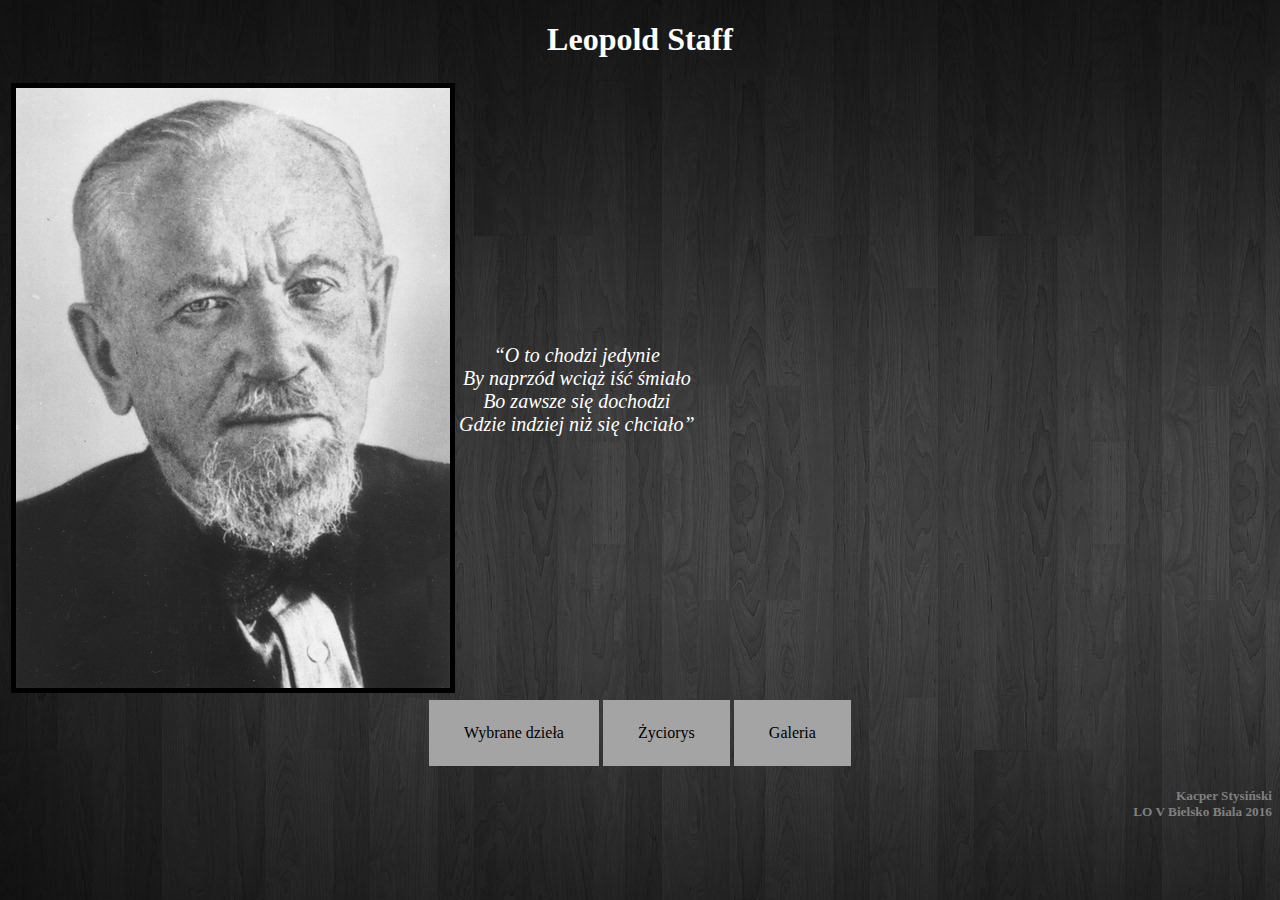
==== index.html @ c4972377 "first commit" ====
<!DOCTYPE html>
<html>
  <head>
  <meta http-equiv="content-type" content="text/html; charset=utf-8">     
  <title>Leopold Staff</title>
  <link rel="stylesheet" href="style.css" />
  </head>
  
  <body background="zdjecia/tlo2.jpg">  
        <div vertical-align=center>
            <h1> Leopold Staff </h1> 
            <table>
              <tr>
                <td>  <img src="zdjecia/1.jpg" alt="Leopold Staff"/> </td>
                <td>  <span><q>O to chodzi jedynie <br>
                      By naprzód wciąż iść śmiało <br>
                      Bo zawsze się dochodzi <br>    
                      Gdzie indziej niż się chciało</q></span> </td>
              </tr>         
            </table>
            <a href="wybrane.html">Wybrane dzieła</a>
            <a href="zyciorys.html">Życiorys</a>
            <a href="galeria.html">Galeria</a>
        </div> 
            <h5>Kacper Stysiński <br> LO V Bielsko Biala 2016</h5>
  </body>
</html>
---- style.css ----
div{
    text-align:center;
  }

h1{
    color: white;
  }

img{
border:5px solid black;
}

span{
    font-size:20px;
    font-style: italic;
    color:white;
  }

a:link, a:visited {
    background-color:#A4A4A4;
    color: black;
    padding: 24px 35px;
    text-align: center; 
    text-decoration: none;
    display: inline-block;
  }

a:hover, a:active {
    background-color: #F2F2F2;
  }

h5{
    text-align:right;
    color: grey;
  }
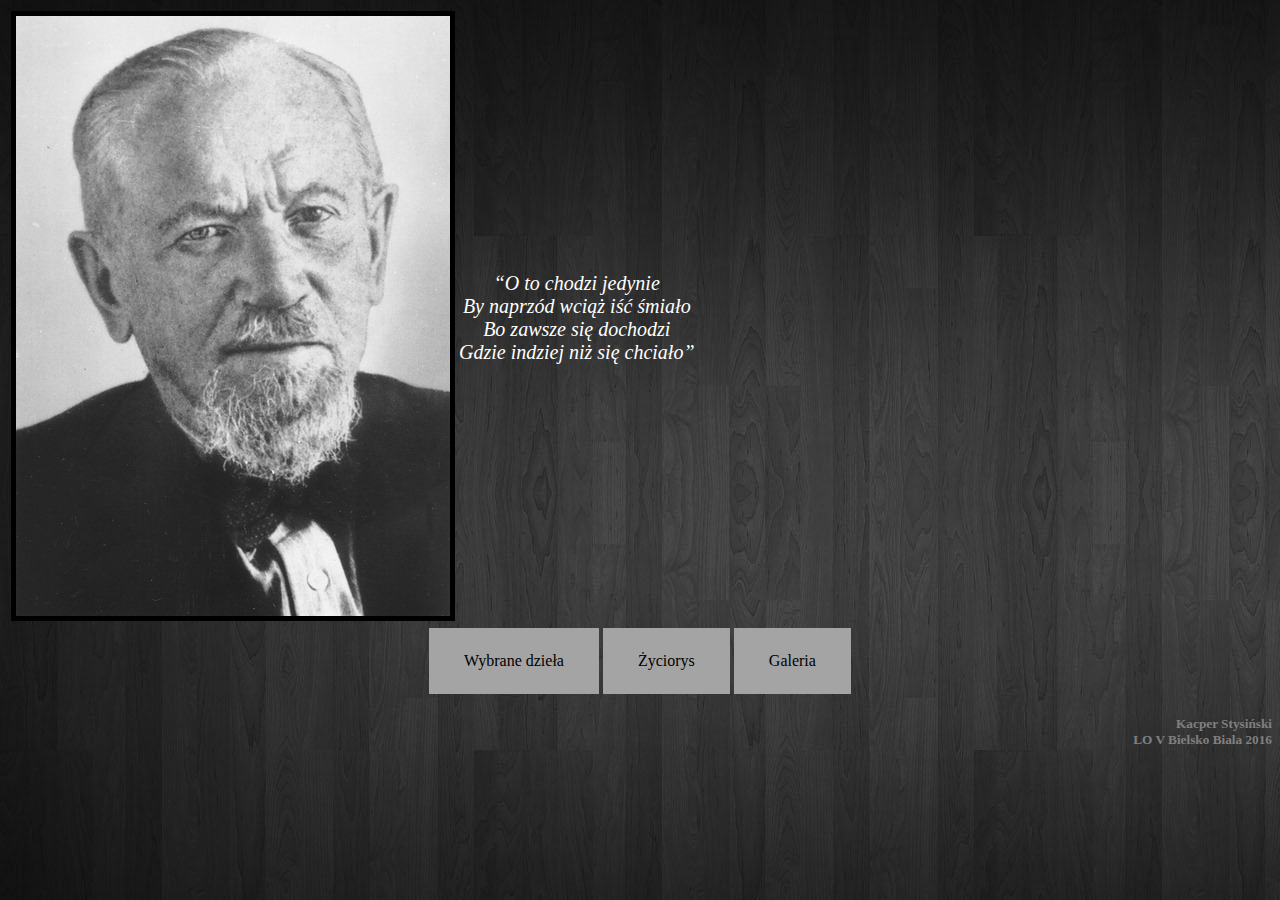
==== commit c099d600: "new branch commit" ====
--- a/index.html
+++ b/index.html
@@ -8,7 +8,7 @@
   
   <body background="zdjecia/tlo2.jpg">  
         <div vertical-align=center>
-            <h1> Leopold Staff </h1> 
+            
             <table>
               <tr>
                 <td>  <img src="zdjecia/1.jpg" alt="Leopold Staff"/> </td>
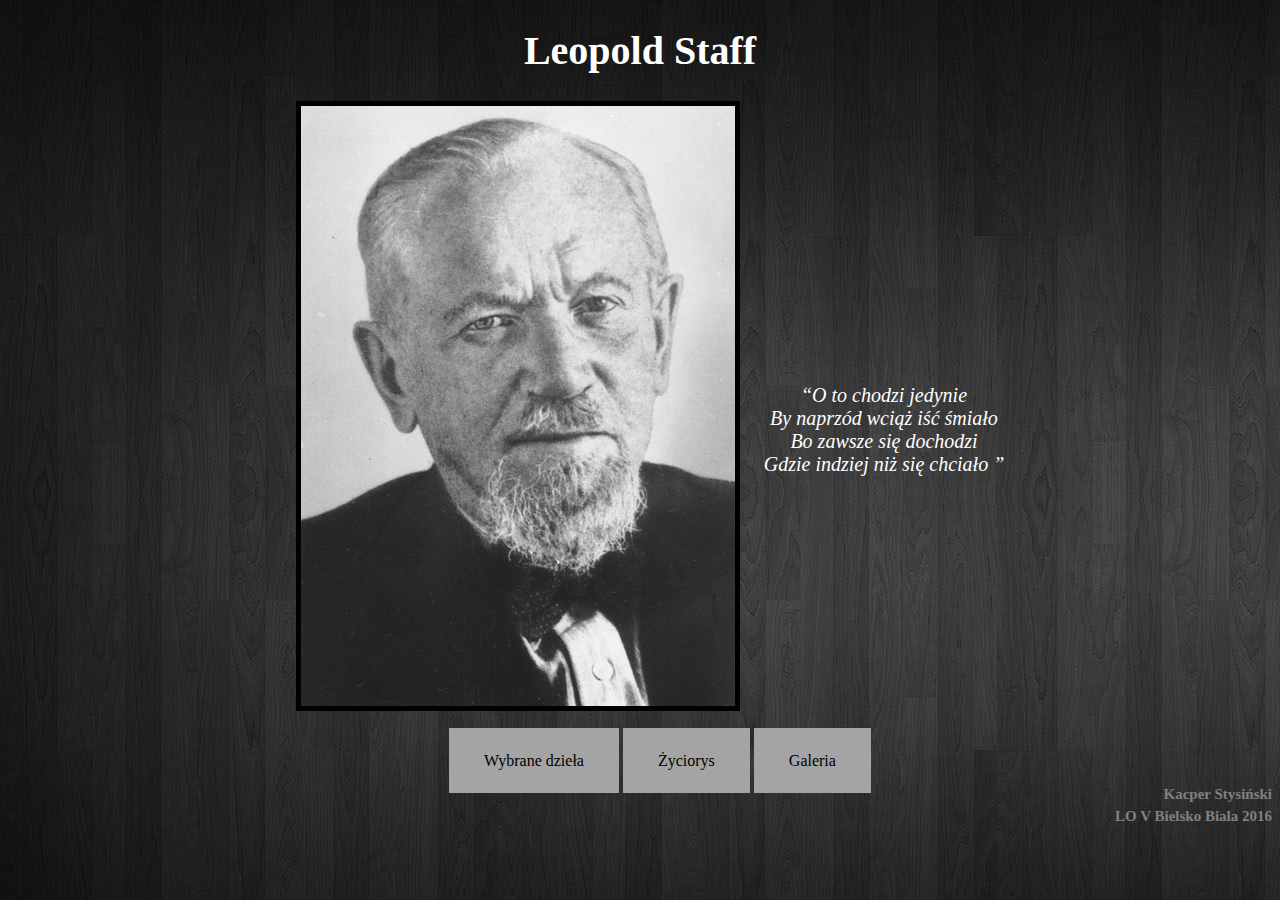
==== commit d8cc65c9: "Merge pull request #2 from akwaz/fixed" ====
--- a/index.html
+++ b/index.html
@@ -1,27 +1,35 @@
 <!DOCTYPE html>
 <html>
   <head>
-  <meta http-equiv="content-type" content="text/html; charset=utf-8">     
-  <title>Leopold Staff</title>
-  <link rel="stylesheet" href="style.css" />
+    <meta http-equiv="content-type" content="text/html; charset=utf-8">     
+    <title>Leopold Staff</title>
+    <link rel="stylesheet" href="style.css" />
   </head>
-  
-  <body background="zdjecia/tlo2.jpg">  
-        <div vertical-align=center>
-            
-            <table>
-              <tr>
-                <td>  <img src="zdjecia/1.jpg" alt="Leopold Staff"/> </td>
-                <td>  <span><q>O to chodzi jedynie <br>
-                      By naprzód wciąż iść śmiało <br>
-                      Bo zawsze się dochodzi <br>    
-                      Gdzie indziej niż się chciało</q></span> </td>
-              </tr>         
-            </table>
-            <a href="wybrane.html">Wybrane dzieła</a>
-            <a href="zyciorys.html">Życiorys</a>
-            <a href="galeria.html">Galeria</a>
-        </div> 
-            <h5>Kacper Stysiński <br> LO V Bielsko Biala 2016</h5>
+
+  <body>  
+    <div class="container">
+      <h1> Leopold Staff </h1> 
+      <div id="jumbotron">
+        <div class="inner-wrapper"><img src="zdjecia/1.jpg" alt="Leopold Staff"/></div>
+        <div class="inner-wrapper"><q id="quote">O to chodzi jedynie <br>
+          By naprzód wciąż iść śmiało <br>
+          Bo zawsze się dochodzi <br>    
+          Gdzie indziej niż się chciało
+          </q>
+        </div>
+      </div>
+      <div id="menu">
+        <ul>
+          <li><a href="wybrane.html">Wybrane dzieła</a></li>
+          <li><a href="zyciorys.html">Życiorys</a></li>
+          <li><a href="galeria.html">Galeria</a></li>
+        </ul>
+      </div>
+    </div> 
+
+    <div id="footer">
+      <h3>Kacper Stysiński</h3>
+      <h3>LO V Bielsko Biala 2016</h3>
+    </div>
   </body>
 </html>
--- a/style.css
+++ b/style.css
@@ -1,36 +1,73 @@
-div{
-    text-align:center;
-  }
+/*  Main page styles */ 
 
-h1{
-    color: white;
-  }
-
-img{
-border:5px solid black;
+body {
+  background-image: url(zdjecia/tlo2.jpg);
+  background-attachment: fixed;
 }
 
-span{
-    font-size:20px;
-    font-style: italic;
-    color:white;
-  }
+a {
+  text-decoration: none;
+}
 
-a:link, a:visited {
-    background-color:#A4A4A4;
-    color: black;
-    padding: 24px 35px;
-    text-align: center; 
-    text-decoration: none;
-    display: inline-block;
-  }
+.container{
+  text-align:center;
+}
 
-a:hover, a:active {
-    background-color: #F2F2F2;
-  }
+h1 {
+  font-family: serif;
+  font-size: 40px;
+  color: white;
+  text-align: center;
+}
 
-h5{
-    text-align:right;
-    color: grey;
-  }
-  
+img {
+  border:5px solid black;
+  float:left;
+}
+
+#quote {
+  font-size:20px;
+  font-style: italic;
+  font-family: serif;
+  color:white;
+  position: relative;
+  top: -240px;
+}
+
+.inner-wrapper {
+  display: inline-block;
+  padding-left: 20px;
+}
+
+#menu {
+  padding-top: 20px;
+}
+
+#menu > ul > li {
+  display: inline-block;
+  text-align: center;
+}
+
+#menu > ul > li > a:hover {
+  background-color: #F2F2F2;
+}
+
+li > a:link, a:visited {
+  background-color: #A4A4A4;
+  padding: 24px 35px;
+  color: black;
+}
+
+p {
+  color:white;
+  font-size:17px;
+  margin: 2cm 4cm 0.5cm 4cm;
+}
+
+h3 {
+  font-family: serif;
+  font-size: 15px;
+  text-align: right;
+  color: grey;
+  margin-bottom: -10px;
+}
